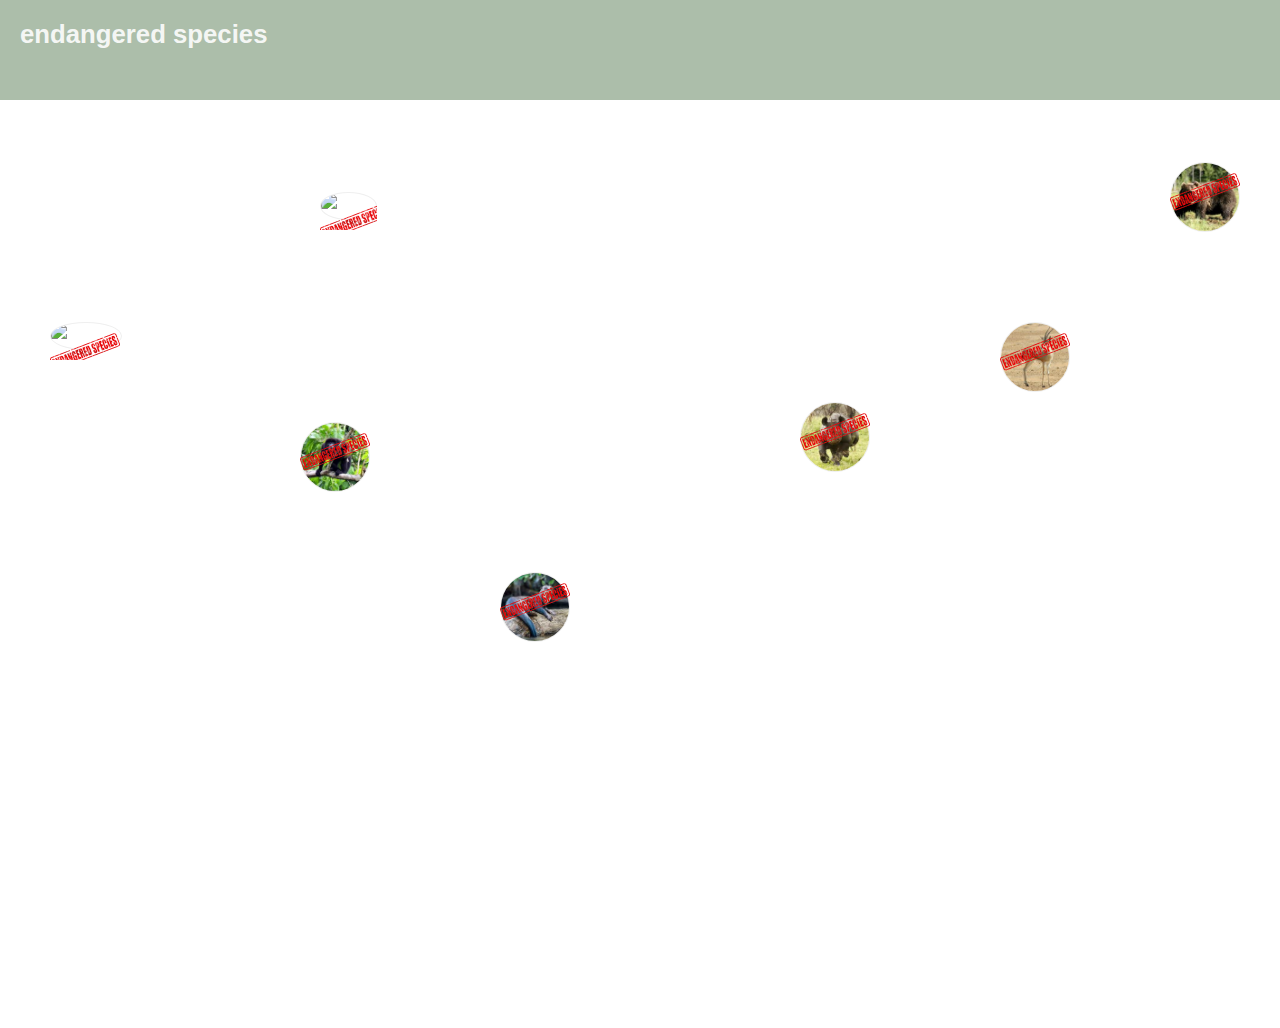
==== index.html @ c26349a7 "add endanger stamp after class" ====
<!DOCTYPE html>
<html>
  <head>
    <meta charset="utf-8">
    <title>Endangered Species</title>
    <link rel="stylesheet" href="css/styles.css" media="screen" title="no title">
  </head>
  <body>
    <div class="navBar">
      <h3>endangered species</h3>
    </div>
    <div class="container">
      <div class="pictureContainer">
        <div id="wolf" class="rollover">
          <img class="circle" src="img/wolf.jpg" alt="wolf"/>
          <div id="wolf-shoutout" class="shoutout">
            <p class="range">
              Southeastern United States
            </p>
            <p class="name">
              Red Wolf
            </p>
          </div>
        </div>
        <div id="monk" class="rollover">
          <img class="circle" src="img/monk.jpg" alt="monk"/>
          <div id="monk-shoutout" class="shoutout">
            <p class="range">
              Pacific Ocean
            </p>
            <p class="name">
              Hawaiian Monk Seal
            </p>
          </div>
        </div>
        <div id="bear" class="rollover">
          <img class="circle" src="img/bear.jpg" alt="bear"/>
          <div id="bear-shoutout" class="shoutout">
            <p class="range">
              China to Italy
            </p>
            <p class="name">
              Brown Bear
            </p>
          </div>
        </div>
        <div id="gazelle" class="rollover">
          <img class="circle" src="img/gazelle.jpg" alt="gazelle"/>
          <div id="gazelle-shoutout" class="shoutout">
            <p class="range">
              Middle East
            </p>
            <p class="name">
              Slender-horned Gazelle
            </p>
          </div>
        </div>
        <div id="kangaroo" class="rollover">
          <img class="circle" src="img/kangaroo.jpg" alt="kangaroo"/>
          <div id="kangaroo-shoutout" class="shoutout">
            <p class="range">
              Australia
            </p>
            <p class="name">
              Tasmanian Kangaroo
            </p>
          </div>
        </div>
        <div id="monkey" class="rollover">
          <img class="circle" src="img/monkey.jpg" alt="monkey"/>
          <div id="monkey-shoutout" class="shoutout">
           <p class="range">
             Mexico to South America
           </p>
           <p class="name">
             Mantled Howler Monkey
           </p>
          </div>
        </div>
        <div id="otter" class="rollover">
          <img class="circle" src="img/otter.jpg" alt="otter"/>
          <div id="otter-shoutout" class="shoutout">
            <p class="range">
              South  America
            </p>
            <p class="name">
              Giant Otter
            </p>
          </div>
        </div>
        <div id="rhino" class="rollover">
          <img class="circle" src="img/rhino.jpg" alt="rhino"/>
          <div id="rhino-shoutout" class="shoutout">
            <p class="range">
              Africa
            </p>
            <p class="name">
              Black Rhino
            </p>
          </div>
        </div>
        <div id="tiger" class="rollover">
          <img class="circle" src="img/tiger.jpg" alt="tiger"/>
          <div id="tiger-shoutout" class="shoutout">
            <p class="range">
              Asia
            </p>
            <p class="name">
              Tiger
            </p>
          </div>
        </div>
        <div id="whale" class="rollover">
          <img class="circle" src="img/whale.jpg" alt="whale"/>
          <div id="whale-shoutout" class="shoutout">
            <p class="range">
              Oceans
            </p>
            <p class="name">
              Sperm Whale
            </p>
          </div>
        </div>
      </div>
    </div>
  </body>
</html>
---- css/styles.css ----
*,
*::before,
*::after {
  -webkit-box-sizing: border-box;
  -moz-box-sizing: border-box;
  box-sizing: border-box;
  margin: 0;
  padding:0;
}
body {
  font-family: helvetica, sans-serif;
  color: rgba(255,255,255,.9);
  font-size: 22px;
  margin: 0;
}
.navBar {
  position: relative;
  width:100%;
  background-color: rgba(172, 190, 170,1);
  height: 100px;
  padding: 20px 20px 20px 20px;
  margin-bottom: 1em;
}
.container {
  width:100%;
  text-align: center;

}
.pictureContainer{
  position: relative;
  background-image: url("../img/worldMapCanvas.jpg");
  display: inline-block;
  width: 1800px;
  height: 900px;
}
.circle{
  border-radius: 50%;
  border: 1px solid #efefef;
  width:70px;
}

.rollover::before {
  background: url("../img/endangerSm.png") no-repeat;
  content: "";
  position: absolute;
  top:10px;
  width: 100%;
  height: 100%;
}
.rollover:hover > .circle {
  width:150px;

}

.shoutout{
  background-color: rgba( 245, 246, 250,.5);
  color: black;
  width: 150px;
  text-align: center;
  margin-top: .25em;
  border-radius: 3px;
  padding: 3px;
  font-size: 12px;
}
.name{
  color: rgb(153, 102, 0);
  font-weight: bold;
}
.range{
  font-weight: bold;
  color: rgb(51, 102, 51);
  font-size: 9px;
  text-transform: uppercase;
}
#wolf {
  position: absolute;
  top: 70px;
  left: 320px;
}
#wolf:hover > #wolf-shoutout{
  display:block;
}
#wolf-shoutout {
  display: none;
}

#monk {
  position: absolute;
  top: 200px;
  left: 50px;
}
#monk:hover > #monk-shoutout{
  display:block;
}
#monk-shoutout {
  display: none;
}


#bear {
  position: absolute;
  top: 40px;
  left: 1170px;
}
#bear:hover > #bear-shoutout{
  display:block;
}
#bear-shoutout {
  display: none;
}



#gazelle {
  position: absolute;
  top: 200px;
  left: 1000px;
}
#gazelle:hover > #gazelle-shoutout{
  display:block;
}
#gazelle-shoutout {
  display: none;
}

#kangaroo {
  position: absolute;
  top: 600px;
  left: 1400px;
}
#kangaroo:hover > #kangaroo-shoutout{
  display:block;
}
#kangaroo-shoutout {
  display: none;
}

#monkey {
  position: absolute;
  top: 300px;
  left: 300px;
}
#monkey:hover > #monkey-shoutout{
  display:block;
}
#monkey-shoutout {
  display: none;
}

#otter {
  position: absolute;
  top: 450px;
  left: 500px;
}
#otter:hover > #otter-shoutout{
  display:block;
}
#otter-shoutout {
  display: none;
}

#rhino {
  position: absolute;
  top: 280px;
  left: 800px;
}
#rhino:hover > #rhino-shoutout{
  display:block;
}
#rhino-shoutout {
  display: none;
}

#tiger {
  position: absolute;
  top: 200px;
  left: 1300px;
}
#tiger:hover > #tiger-shoutout{
  display:block;
}
#tiger-shoutout {
  display: none;
}

#whale {
  position: absolute;
  top: 430px;
  left: 1650px;
}
#whale:hover > #whale-shoutout{
  display:block;
}
#whale-shoutout {
  display: none;
}
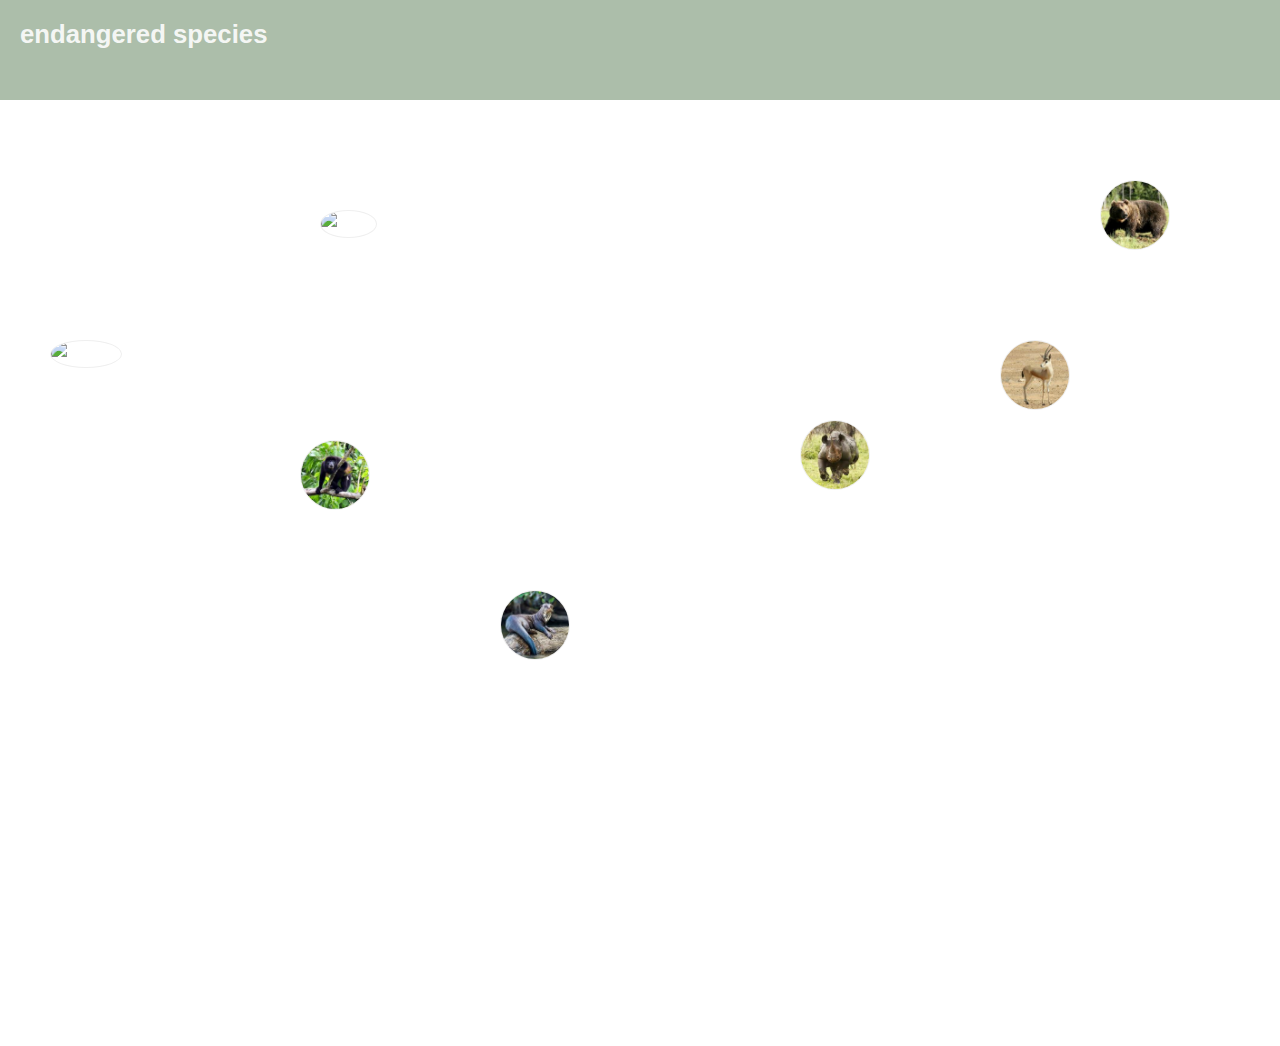
==== commit a7e16e7b: "add z-index and fade transition" ====
--- a/index.html
+++ b/index.html
@@ -11,8 +11,10 @@
     </div>
     <div class="container">
       <div class="pictureContainer">
+        <!-- <div class="endanger">
+          <img src="img/endangerSm.png" alt="endanger stamp"/>
+        </div> -->
         <div id="wolf" class="rollover">
-          <img class="circle" src="img/wolf.jpg" alt="wolf"/>
           <div id="wolf-shoutout" class="shoutout">
             <p class="range">
               Southeastern United States
@@ -21,6 +23,7 @@
               Red Wolf
             </p>
           </div>
+          <img class="circle" src="img/wolf.jpg" alt="wolf"/>
         </div>
         <div id="monk" class="rollover">
           <img class="circle" src="img/monk.jpg" alt="monk"/>
--- a/css/styles.css
+++ b/css/styles.css
@@ -14,18 +14,20 @@
   font-size: 22px;
   margin: 0;
 }
+
 .navBar {
-  position: relative;
+  position: fixed;
   width:100%;
   background-color: rgba(172, 190, 170,1);
   height: 100px;
   padding: 20px 20px 20px 20px;
   margin-bottom: 1em;
+  z-index: 1000;
 }
 .container {
   width:100%;
   text-align: center;
-
+  padding-top: 140px;
 }
 .pictureContainer{
   position: relative;
@@ -38,25 +40,29 @@
   border-radius: 50%;
   border: 1px solid #efefef;
   width:70px;
-}
-
-.rollover::before {
-  background: url("../img/endangerSm.png") no-repeat;
-  content: "";
-  position: absolute;
-  top:10px;
-  width: 100%;
-  height: 100%;
-}
+  -webkit-transition:all 0.5s ease-out;
+-moz-transition:all 0.5s ease-out;
+-ms-transition:all 0.5s ease-out;
+-o-transition:all 0.5s ease-out;
+transition:all 0.5s ease-out;
+z-index: 800;
+}
+
 .rollover:hover > .circle {
-  width:150px;
-
-}
-
+  width: 200px;
+  -webkit-transform:scale(1.3);
+-moz-transform:scale(1.3);
+-ms-transform:scale(1.3);
+-o-transform:scale(1.3);
+transform:scale(1.3);
+}
 .shoutout{
-  background-color: rgba( 245, 246, 250,.5);
+  background-color: rgba( 245, 246, 250,1);
+  position: absolute;
+  top:200px;
+  left:0;
   color: black;
-  width: 150px;
+  width: 200px;
   text-align: center;
   margin-top: .25em;
   border-radius: 3px;
@@ -73,6 +79,28 @@
   font-size: 9px;
   text-transform: uppercase;
 }
+/*.rollover::before  {
+  background: url("../img/endangerSm.png") no-repeat;
+  content: "";
+  position: absolute;
+  top:10px;
+  width: 100%;
+  height: 100%;
+}
+.rollover:hover > .endanger {
+  width: 424px;
+  height: 250px;
+
+}
+.endanger {
+
+  position: absolute;
+  width: 70px;
+  height: 41px;
+  top: 70px;
+  left:320px;
+  z-index: 500;
+}*/
 #wolf {
   position: absolute;
   top: 70px;
@@ -80,9 +108,12 @@
 }
 #wolf:hover > #wolf-shoutout{
   display:block;
+
 }
 #wolf-shoutout {
   display: none;
+  z-index: 2000;
+
 }
 
 #monk {
@@ -101,7 +132,7 @@
 #bear {
   position: absolute;
   top: 40px;
-  left: 1170px;
+  left: 1100px;
 }
 #bear:hover > #bear-shoutout{
   display:block;
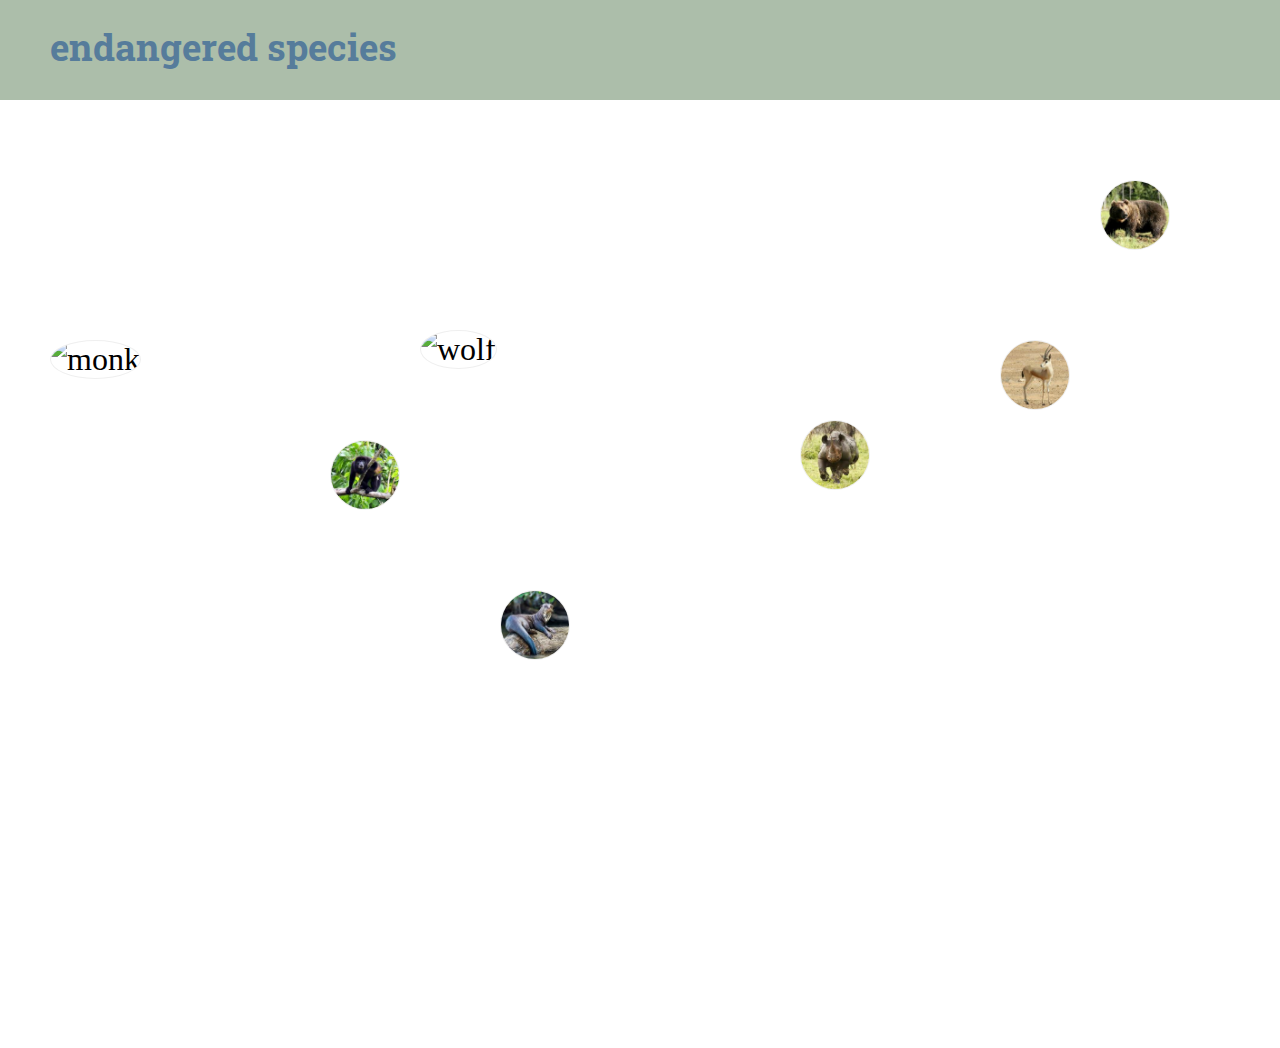
==== commit 153918fa: "add fonts" ====
--- a/index.html
+++ b/index.html
@@ -4,6 +4,7 @@
     <meta charset="utf-8">
     <title>Endangered Species</title>
     <link rel="stylesheet" href="css/styles.css" media="screen" title="no title">
+    <link href="https://fonts.googleapis.com/css?family=Roboto+Slab|Roboto:300,500" rel="stylesheet">
   </head>
   <body>
     <div class="navBar">
@@ -11,10 +12,8 @@
     </div>
     <div class="container">
       <div class="pictureContainer">
-        <!-- <div class="endanger">
-          <img src="img/endangerSm.png" alt="endanger stamp"/>
-        </div> -->
         <div id="wolf" class="rollover">
+          <img class="circle" src="img/wolf.jpg" alt="wolf"/>
           <div id="wolf-shoutout" class="shoutout">
             <p class="range">
               Southeastern United States
@@ -23,7 +22,6 @@
               Red Wolf
             </p>
           </div>
-          <img class="circle" src="img/wolf.jpg" alt="wolf"/>
         </div>
         <div id="monk" class="rollover">
           <img class="circle" src="img/monk.jpg" alt="monk"/>
--- a/css/styles.css
+++ b/css/styles.css
@@ -9,10 +9,13 @@
   padding:0;
 }
 body {
-  font-family: helvetica, sans-serif;
-  color: rgba(255,255,255,.9);
-  font-size: 22px;
+  font-size: 32px;
   margin: 0;
+}
+
+h3 {
+  font-family: 'Roboto Slab', serif;
+  color: rgba(86, 124, 155, 1);
 }
 
 .navBar {
@@ -20,7 +23,7 @@
   width:100%;
   background-color: rgba(172, 190, 170,1);
   height: 100px;
-  padding: 20px 20px 20px 20px;
+  padding: 22px 20px 20px 50px;
   margin-bottom: 1em;
   z-index: 1000;
 }
@@ -36,27 +39,25 @@
   width: 1800px;
   height: 900px;
 }
-.circle{
+.circle {
   border-radius: 50%;
   border: 1px solid #efefef;
-  width:70px;
+  width: 70px;
   -webkit-transition:all 0.5s ease-out;
--moz-transition:all 0.5s ease-out;
--ms-transition:all 0.5s ease-out;
--o-transition:all 0.5s ease-out;
-transition:all 0.5s ease-out;
-z-index: 800;
+  -moz-transition:all 0.5s ease-out;
+  -ms-transition:all 0.5s ease-out;
+  -o-transition:all 0.5s ease-out;
+  transition:all 0.5s ease-out;
 }
-
 .rollover:hover > .circle {
   width: 200px;
   -webkit-transform:scale(1.3);
--moz-transform:scale(1.3);
--ms-transform:scale(1.3);
--o-transform:scale(1.3);
-transform:scale(1.3);
+  -moz-transform:scale(1.3);
+  -ms-transform:scale(1.3);
+  -o-transform:scale(1.3);
+    transform:scale(1.3);
 }
-.shoutout{
+.shoutout {
   background-color: rgba( 245, 246, 250,1);
   position: absolute;
   top:200px;
@@ -71,51 +72,28 @@
 }
 .name{
   color: rgb(153, 102, 0);
-  font-weight: bold;
+  font-family: 'Roboto', sans-serif;
+  font-size: 16px;
+  font-weight: 300;
 }
 .range{
-  font-weight: bold;
   color: rgb(51, 102, 51);
-  font-size: 9px;
+  font-family: 'Roboto', sans-serif;
+  font-size: 12px;
+  font-weight: 500;
   text-transform: uppercase;
 }
-/*.rollover::before  {
-  background: url("../img/endangerSm.png") no-repeat;
-  content: "";
-  position: absolute;
-  top:10px;
-  width: 100%;
-  height: 100%;
-}
-.rollover:hover > .endanger {
-  width: 424px;
-  height: 250px;
-
-}
-.endanger {
-
-  position: absolute;
-  width: 70px;
-  height: 41px;
-  top: 70px;
-  left:320px;
-  z-index: 500;
-}*/
 #wolf {
   position: absolute;
-  top: 70px;
-  left: 320px;
+  top: 190px;
+  left: 420px;
 }
-#wolf:hover > #wolf-shoutout{
+#wolf:hover > #wolf-shoutout {
   display:block;
-
 }
 #wolf-shoutout {
   display: none;
-  z-index: 2000;
-
 }
-
 #monk {
   position: absolute;
   top: 200px;
@@ -127,8 +105,6 @@
 #monk-shoutout {
   display: none;
 }
-
-
 #bear {
   position: absolute;
   top: 40px;
@@ -140,9 +116,6 @@
 #bear-shoutout {
   display: none;
 }
-
-
-
 #gazelle {
   position: absolute;
   top: 200px;
@@ -154,7 +127,6 @@
 #gazelle-shoutout {
   display: none;
 }
-
 #kangaroo {
   position: absolute;
   top: 600px;
@@ -166,11 +138,10 @@
 #kangaroo-shoutout {
   display: none;
 }
-
 #monkey {
   position: absolute;
   top: 300px;
-  left: 300px;
+  right: 1400px;
 }
 #monkey:hover > #monkey-shoutout{
   display:block;
@@ -178,7 +149,6 @@
 #monkey-shoutout {
   display: none;
 }
-
 #otter {
   position: absolute;
   top: 450px;
@@ -190,7 +160,6 @@
 #otter-shoutout {
   display: none;
 }
-
 #rhino {
   position: absolute;
   top: 280px;
@@ -214,7 +183,6 @@
 #tiger-shoutout {
   display: none;
 }
-
 #whale {
   position: absolute;
   top: 430px;
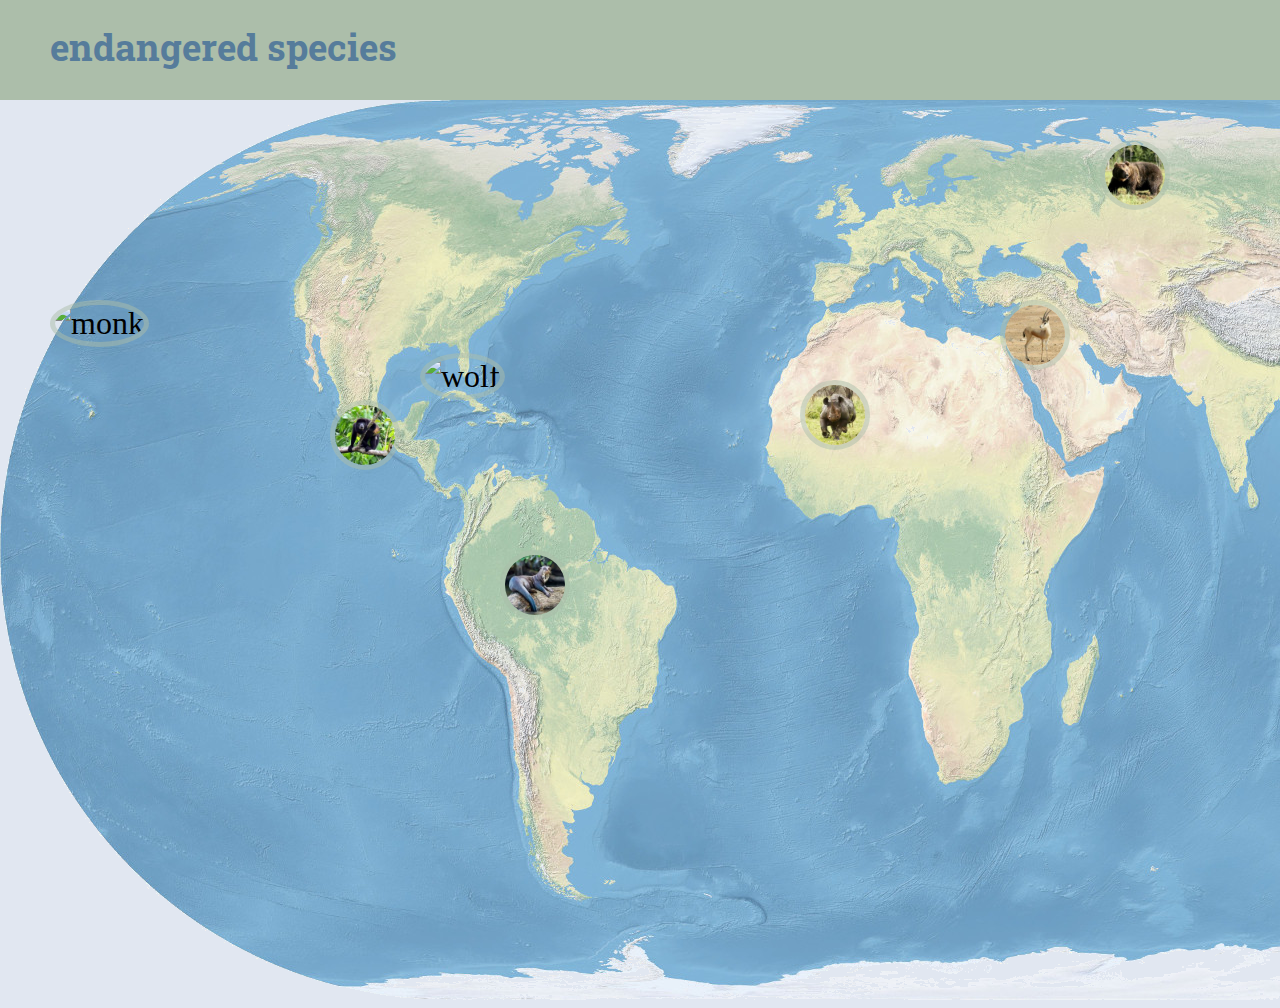
==== commit d7507319: "monk seal" ====
--- a/index.html
+++ b/index.html
@@ -4,7 +4,7 @@
     <meta charset="utf-8">
     <title>Endangered Species</title>
     <link rel="stylesheet" href="css/styles.css" media="screen" title="no title">
-    <link href="https://fonts.googleapis.com/css?family=Roboto+Slab|Roboto:300,500" rel="stylesheet">
+    <link href="https://fonts.googleapis.com/css?family=Roboto+Slab|Roboto:100i,300,300i,400,400i,500" rel="stylesheet">
   </head>
   <body>
     <div class="navBar">
@@ -21,6 +21,9 @@
             <p class="name">
               Red Wolf
             </p>
+            <p class="more">
+              <a href="wolf.html">more info...</a>
+            </p>
           </div>
         </div>
         <div id="monk" class="rollover">
@@ -31,6 +34,9 @@
             </p>
             <p class="name">
               Hawaiian Monk Seal
+            </p>
+            <p class="more">
+              <a href="monk.html">more info...</a>
             </p>
           </div>
         </div>
@@ -43,6 +49,9 @@
             <p class="name">
               Brown Bear
             </p>
+            <p class="more">
+              <a href="bear.html">more info...</a>
+            </p>
           </div>
         </div>
         <div id="gazelle" class="rollover">
@@ -53,6 +62,9 @@
             </p>
             <p class="name">
               Slender-horned Gazelle
+            </p>
+            <p class="more">
+              <a href="gazelle.html">more info...</a>
             </p>
           </div>
         </div>
@@ -65,6 +77,9 @@
             <p class="name">
               Tasmanian Kangaroo
             </p>
+            <p class="more">
+              <a href="kangaroo.html">more info...</a>
+            </p>
           </div>
         </div>
         <div id="monkey" class="rollover">
@@ -75,6 +90,9 @@
            </p>
            <p class="name">
              Mantled Howler Monkey
+           </p>
+           <p class="more">
+             <a href="monkey.html">more info...</a>
            </p>
           </div>
         </div>
@@ -87,6 +105,9 @@
             <p class="name">
               Giant Otter
             </p>
+            <p class="more">
+              <a href="otter.html">more info...</a>
+            </p>
           </div>
         </div>
         <div id="rhino" class="rollover">
@@ -97,6 +118,9 @@
             </p>
             <p class="name">
               Black Rhino
+            </p>
+            <p class="more">
+              <a href="rhino.html">more info...</a>
             </p>
           </div>
         </div>
@@ -109,6 +133,9 @@
             <p class="name">
               Tiger
             </p>
+            <p class="more">
+              <a href="tiger.html">more info...</a>
+            </p>
           </div>
         </div>
         <div id="whale" class="rollover">
@@ -120,6 +147,9 @@
             <p class="name">
               Sperm Whale
             </p>
+            <p class="more">
+              <a href="wolf.html">more info...</a>
+            </p>
           </div>
         </div>
       </div>
--- a/css/styles.css
+++ b/css/styles.css
@@ -12,12 +12,30 @@
   font-size: 32px;
   margin: 0;
 }
-
+h1 {
+  font-family: 'Roboto', sans-serif;
+  font-size: 60px;
+  font-weight: 300;
+  line-height: .9em;
+  letter-spacing: -.03em;
+  color: rgb(255,255,255);
+}
+h4 {
+  font-family: 'Roboto', sans-serif;
+  font-size: 42px;
+  font-weight: 500;
+  line-height: .9em;
+  letter-spacing: .06em;
+  color: rgb(255,255,255);
+}
 h3 {
   font-family: 'Roboto Slab', serif;
   color: rgba(86, 124, 155, 1);
 }
-
+a {
+  color: inherit;
+  text-decoration: none;
+}
 .navBar {
   position: fixed;
   width:100%;
@@ -27,21 +45,50 @@
   margin-bottom: 1em;
   z-index: 1000;
 }
-.container {
+#webSiteName {
+  color: rgba(86, 124, 155,0.5);
+}
+#head {
+  color: rgba(114,31,33,.4);
+}
+.container2 {
+  background-color: rgba(36, 74, 91,1);
   width:100%;
   text-align: center;
-  padding-top: 140px;
+  padding-top: 100px;
+}
+.pictureContainer2{
+  position: relative;
+  background-image: url("../img/monkLargeOpacity.png");
+  background-position: 0% 0%;
+  background-repeat: no-repeat;
+  background-size: 100%;
+  background-color: rgba(36, 74, 91,1);
+  width: 100%;
+}
+.animalHead {
+  font-family: 'Roboto Slab', serif;
+  color: rgba(86, 124, 155, 1);
+}
+
+
+.container {
+  background-color: rgb(225, 231, 241);
+  width:100%;
+  text-align: center;
+  padding-top: 100px;
 }
 .pictureContainer{
   position: relative;
-  background-image: url("../img/worldMapCanvas.jpg");
+  background-color: rgb(225, 231, 241);
+  background-image: url("../img/worldMapCanvas.png");
   display: inline-block;
   width: 1800px;
   height: 900px;
 }
 .circle {
   border-radius: 50%;
-  border: 1px solid #efefef;
+  border: 5px solid rgba(172, 190, 170,.5);
   width: 70px;
   -webkit-transition:all 0.5s ease-out;
   -moz-transition:all 0.5s ease-out;
@@ -64,29 +111,41 @@
   left:0;
   color: black;
   width: 200px;
+  font-family: 'Roboto', sans-serif;
+  font-size: 12px;
+  line-height: 1.5em;
   text-align: center;
   margin-top: .25em;
   border-radius: 3px;
-  padding: 3px;
-  font-size: 12px;
+  padding: 10px;
 }
 .name{
-  color: rgb(153, 102, 0);
-  font-family: 'Roboto', sans-serif;
-  font-size: 16px;
+  color: rgba(153, 102, 0,1);
+  font-size: 14px;
   font-weight: 300;
+  line-height: 1.5em;
 }
 .range{
-  color: rgb(51, 102, 51);
-  font-family: 'Roboto', sans-serif;
-  font-size: 12px;
+  color: rgba(51, 102, 51,1);
+  font-size: 10px;
   font-weight: 500;
   text-transform: uppercase;
 }
+.more {
+  color: rgba(184,34,42,1);
+  font-size: 10px;
+  font-weight: 500;
+  text-align: right;
+  text-decoration: underline;
+}
+.more:hover {
+  color: black;
+  font-weight: bold;
+}
 #wolf {
   position: absolute;
-  top: 190px;
   left: 420px;
+  bottom: 600px;
 }
 #wolf:hover > #wolf-shoutout {
   display:block;
@@ -175,7 +234,7 @@
 #tiger {
   position: absolute;
   top: 200px;
-  left: 1300px;
+  left: 1350px;
 }
 #tiger:hover > #tiger-shoutout{
   display:block;
